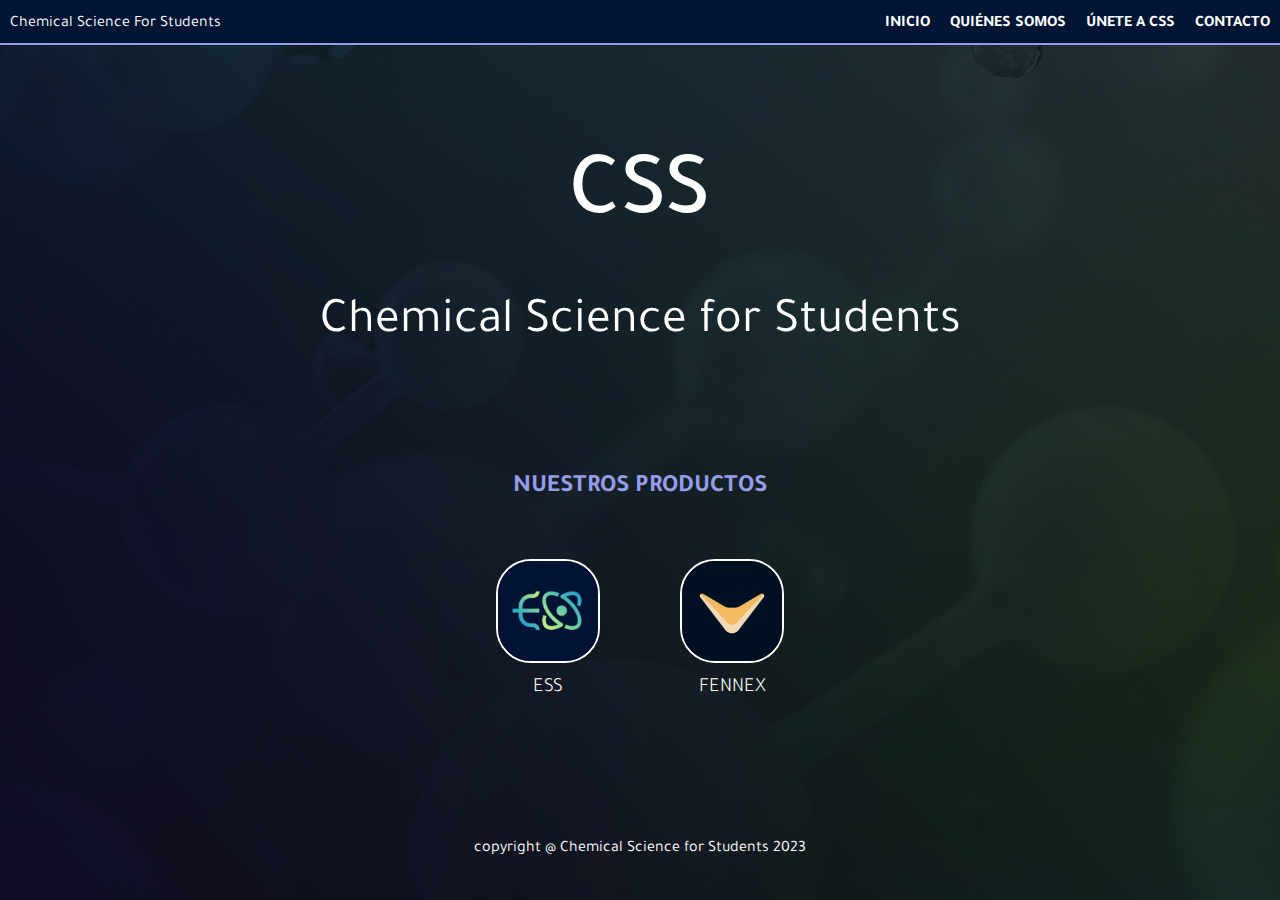
==== index.html @ ed1d610e "index" ====
<!DOCTYPE html>
    <head>
    <!-- Meta information -->
    <title>CSS</title>
    <meta charset="UTF-8">
    <meta name="author" content="cssTeam">
    <meta name="description" content="This is the products for Chemical Science for Students">
    <meta name="viewport" content="width=device-width, initial-scale=1.0">
    <link rel="icon" href="./media/icon.png" >
    <meta name="theme-color" content="#15161C"/>
    <!-- load styles and inmediate resources -->
    <link type="text/css" rel="stylesheet" href="./style.css">   
    <!-- Preconnet files -->
    <link rel="preconnect" href="https://fonts.gstatic.com" crossorigin>
    <link href="https://fonts.googleapis.com/css2?family=Tajawal:wght@200;300;400;500;700&display=swap" rel="stylesheet">
    </head>

    <body>
        <nav class="navbar-container flex-container">

            <p class="eslogan display-in-desktop">Chemical Science For Students</p>
            <p class="eslogan display-in-mobile">CSS</p>

            <section class="section-container flex-container">
                <li class="section-link"><a class="link" href="./index.html">INICIO</a></li>
                <li class="section-link"><a class="link" href="./index.html">QUIÉNES SOMOS</a></li>
                <li class="section-link"><a class="link" href="./index.html">ÚNETE A CSS</a></li>
                <li class="section-link"><a class="link" href="./index.html">CONTACTO</a></li>
            </section>

        </nav>

        <main class="main-container flex-container">

            <br>
            <h2 class="title-css">CSS</h2>
            
            <h1 class="title-eslogan">Chemical Science for Students</h1>
            <br><br>
            <h3 class="title-products">NUESTROS PRODUCTOS</h3>
    
            <section class="flex-container">
                <a href="https://electronicstructureforstudents.tk/" target="_blank">
                    <figure>
                        <img class="img-product" src="./media/logoESS.png" alt="Logo de ESS">
                        <figcaption class="img-capture">ESS</figcaption>
                    </figure>
                </a>
                

                <a href="">
                        <figure>
                        <img class="img-product" src="./media/logoFENNEX.png" alt="Logo de FENNEX">
                        <figcaption  class="img-capture">FENNEX</figcaption>
                    </figure>
                </a>
            </section>
            <br><br>


            <footer>copyright @ Chemical Science for Students 2023</footer>

        </main>




    </body>



</html>
---- style.css ----
/*colors*/

:root{
    --black-russian: #001533;
    --portage: #959CE8;
}

/**********/
/*General*/
/********/

html {
    color: white;
}

body{
    margin: 0;
    color: white;  
    font-family: 'Tajawal', sans-serif;  
    text-align: center;
}

h1,h2,h3 {
    margin: 0;
}

a{
    text-decoration: none;
    color: white;
}

.flex-container{
    display: flex;
    align-items: center;
}

.display-in-mobile{
    display: none;
}

.display-in-desktop{
    display: block;
}

/*********/
/*Navbar*/
/*******/

.eslogan{
    padding: 0 10px;
}

.navbar-container{
    background-color: var(--black-russian);
    height: 45px;
    list-style: none;
    align-items: center;
    justify-content: space-between;
    padding-top: 5px;
    border-bottom: 2px solid var(--portage);
    box-shadow: 0px 5px 10px darkgrey;
    box-sizing: border-box;
}

.section-container{
    overflow-y: hidden;
    overflow-x: auto;

}

.section-link{
}

.link{
    padding: 10px;
    white-space: nowrap;
    font-weight: 700;
    display: block;
}

.link:hover{
    transition: 0.25s;
    transform: translateY(-5px);
    text-shadow: 1px 1px 5px white;
}


/***************/
/*Main content*/
/*************/

.main-container{
    background-image: url(./media/fondoCSS.png);
    height: calc(100vh - 45px);
    flex-direction: column;
    justify-content: space-evenly;
    background-size: 150%;
    background-position: 0;
    animation-name: background-animation;
    animation-duration: 15s;
    animation-iteration-count: infinite;
    animation-timing-function: linear;
}

@keyframes background-animation{
    0%{
        background-position: 0;
    }
    50%{
        background-position: 50%;
    }
    0%{
        background-position: 0;
    }

}

.title-css{
    font-size: 90px;
    font-weight: 500;
}

.title-eslogan{
    font-size: 50px;
    font-weight: 400;
}

.title-products{
    color: var(--portage);
    font-weight: 700;
    font-size: 25px;
}

figure:hover > img{
    transition-duration: 0.35s;
    transition-timing-function: ease-in-out;
    transform: scale(1.1);
    box-shadow: 0 0 5px white;
}

.img-product{
    height: 100px;
    width: 100px;
    border-radius: 35px;
    border:2px solid white;
}

.img-capture{
    padding: 5px 0;
    font-size: 20px;
    font-weight: 300;

}




/*Mobile media queries*/


@media (max-width: 412px) and (max-height: 916px) {

    .display-in-mobile{
        display: block;
    }
    
    .display-in-desktop{
        display: none;
    }

    .main-container{
        background-size: cover;
    }

}

@media (max-width: 916px) and (max-height: 412px) and (orientation:landscape) {

    .main-container{
        height: auto;
    }

}
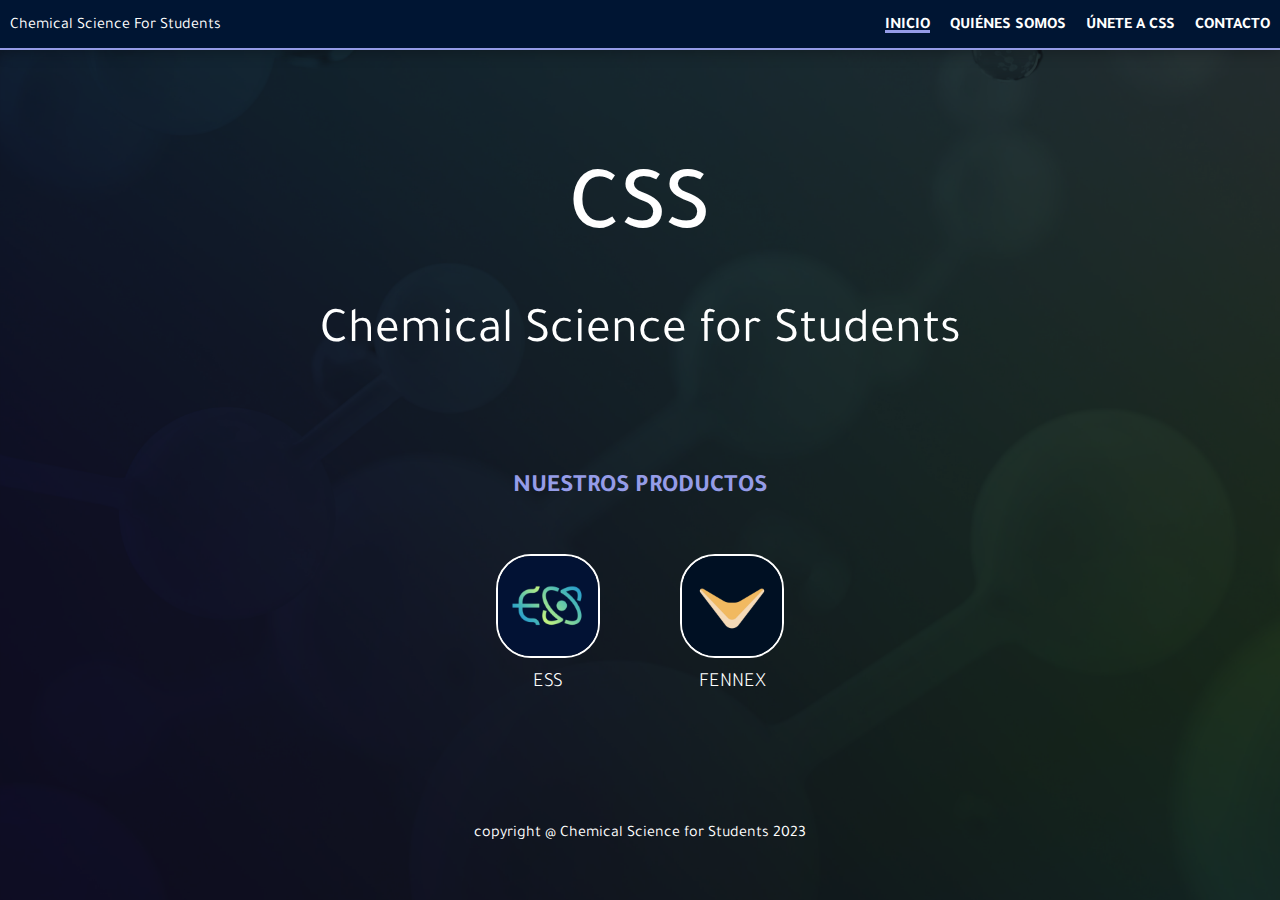
==== commit 2dc57018: "CSS page" ====
--- a/index.html
+++ b/index.html
@@ -6,8 +6,12 @@
     <meta name="author" content="cssTeam">
     <meta name="description" content="This is the products for Chemical Science for Students">
     <meta name="viewport" content="width=device-width, initial-scale=1.0">
-    <link rel="icon" href="./media/icon.png" >
-    <meta name="theme-color" content="#15161C"/>
+    <meta name="theme-color" content="#001533"/>
+    <!-- <link rel="icon" href="./media/icon.png" >  -->
+    <!-- prefetch images for expeciences -->
+    <link rel="prefetch" href="./media/logoESS.png" >
+    <link rel="prefetch" href="./media/logoFENNEX.png" >
+    <link rel="prefetch" href="./media/lowSizeFondoCSS.png" >
     <!-- load styles and inmediate resources -->
     <link type="text/css" rel="stylesheet" href="./style.css">   
     <!-- Preconnet files -->
@@ -17,18 +21,17 @@
 
     <body>
         <nav class="navbar-container flex-container">
-
-            <p class="eslogan display-in-desktop">Chemical Science For Students</p>
-            <p class="eslogan display-in-mobile">CSS</p>
-
-            <section class="section-container flex-container">
-                <li class="section-link"><a class="link" href="./index.html">INICIO</a></li>
-                <li class="section-link"><a class="link" href="./index.html">QUIÉNES SOMOS</a></li>
-                <li class="section-link"><a class="link" href="./index.html">ÚNETE A CSS</a></li>
-                <li class="section-link"><a class="link" href="./index.html">CONTACTO</a></li>
-            </section>
-
-        </nav>
+            <span class="eslogan display-in-desktop">Chemical Science For Students</span>
+            <span class="eslogan display-in-mobile">CSS</span>
+        
+            <ul class="flex-container overflow">
+                <li class="section-link"><a class="link current-section" href="./index.html">INICIO</a></li>
+                <li class="section-link"><a class="link" href="./quienesSomos.html">QUIÉNES SOMOS</a></li>
+                <li class="section-link"><a class="link" href="./uneteANosotros.html">ÚNETE A CSS</a></li>
+                <li class="section-link"><a class="link" href="./contacto.html">CONTACTO</a></li>
+            </ul>
+            
+        </nav> 
 
         <main class="main-container flex-container">
 
@@ -48,7 +51,7 @@
                 </a>
                 
 
-                <a href="">
+                <a href="#">
                         <figure>
                         <img class="img-product" src="./media/logoFENNEX.png" alt="Logo de FENNEX">
                         <figcaption  class="img-capture">FENNEX</figcaption>
--- a/style.css
+++ b/style.css
@@ -29,6 +29,19 @@
     color: white;
 }
 
+p{
+    text-align: justify;
+    font-size: 20px;
+}
+
+.overflow{
+    overflow-x: auto;
+}
+
+section.overflow{
+    justify-content: space-between;
+}
+
 .flex-container{
     display: flex;
     align-items: center;
@@ -46,29 +59,31 @@
 /*Navbar*/
 /*******/
 
+.navbar-container{
+    background: var(--black-russian);
+    justify-content: space-between;
+    height: 43px;
+    position:sticky;
+    top: 0;
+    border-bottom: 2px solid var(--portage);
+    padding-top: 5px;
+    box-shadow: 1px 1px 15px #00000050;
+}
+
+nav ul{
+    list-style: none;
+    margin: 0;
+}
+
 .eslogan{
     padding: 0 10px;
-}
-
-.navbar-container{
-    background-color: var(--black-russian);
-    height: 45px;
-    list-style: none;
-    align-items: center;
-    justify-content: space-between;
-    padding-top: 5px;
-    border-bottom: 2px solid var(--portage);
-    box-shadow: 0px 5px 10px darkgrey;
-    box-sizing: border-box;
-}
-
-.section-container{
-    overflow-y: hidden;
-    overflow-x: auto;
-
-}
-
-.section-link{
+    white-space: nowrap;
+}
+
+.current-section{
+    text-decoration: underline;
+    text-decoration-color: var(--portage);
+    text-decoration-thickness: 2.5px;
 }
 
 .link{
@@ -81,7 +96,7 @@
 .link:hover{
     transition: 0.25s;
     transform: translateY(-5px);
-    text-shadow: 1px 1px 5px white;
+    text-shadow: 1px 1px 3px #959CE8;
 }
 
 
@@ -89,17 +104,22 @@
 /*Main content*/
 /*************/
 
-.main-container{
+
+main{
+    padding: 20px;
     background-image: url(./media/fondoCSS.png);
-    height: calc(100vh - 45px);
-    flex-direction: column;
-    justify-content: space-evenly;
     background-size: 150%;
     background-position: 0;
     animation-name: background-animation;
-    animation-duration: 15s;
+    animation-duration: 30s;
     animation-iteration-count: infinite;
     animation-timing-function: linear;
+}
+
+.main-container{
+    height: calc(100vh - 90px);
+    flex-direction: column;
+    justify-content: space-evenly;
 }
 
 @keyframes background-animation{
@@ -149,16 +169,32 @@
     padding: 5px 0;
     font-size: 20px;
     font-weight: 300;
-
-}
-
+    white-space: nowrap;
+}
+
+
+::-webkit-scrollbar{
+    height: 3px;
+    width: 5px;
+}
+
+/* Track */
+::-webkit-scrollbar-track {
+  background: var(--black-russian); 
+}
+ 
+/* Handle */
+::-webkit-scrollbar-thumb {
+  background: var(--portage); 
+  border-radius: 10px;
+}
 
 
 
 /*Mobile media queries*/
 
 
-@media (max-width: 412px) and (max-height: 916px) {
+@media (max-width: 414px) and (max-height: 916px) {
 
     .display-in-mobile{
         display: block;
@@ -168,16 +204,70 @@
         display: none;
     }
 
-    .main-container{
+    .main-container,main{
         background-size: cover;
     }
 
 }
 
-@media (max-width: 916px) and (max-height: 412px) and (orientation:landscape) {
+@media (max-width: 916px) and (max-height: 414px) and (orientation:landscape) {
 
     .main-container{
         height: auto;
     }
 
+    main{
+        background-size: cover;
+    }
+
+
+}
+
+label{
+    font-size: 20px;
+}
+
+input{
+    border: 3px solid transparent;
+    border-radius: 15px;
+    margin: 5px;
+    outline: none;
+    padding: 8px 5px 5px 5px;
+    text-align: center;
+    transition-duration: .35s;
+    font-family: 'Tajawal', sans-serif;
+    font-size: 20px;
+    width: 50vw;
+}
+
+textarea{
+    font-size: 20px;
+    outline: none;
+    resize: none;
+    overflow-y: auto;
+    height: 150px;
+    border-radius: 10px;
+    padding: 10px 5px;
+    border: 3px solid transparent;
+    box-sizing: border-box;
+    width: 60vw;
+    font-family: 'Tajawal', sans-serif; 
+}
+
+button {
+    background-color: var(--black-russian);
+    border-radius: 25px;
+    border: 2px solid var(--portage);
+    color: var(--midnight-blue);
+    margin: auto;
+    padding: 15px 25px;
+    cursor: pointer;
+    display: block;
+    outline: none;
+    transition-duration: 0.35s;
+}
+
+button:hover{
+    transition-timing-function: ease-in-out;
+    box-shadow:1px 1px 10px 1px gray;
 }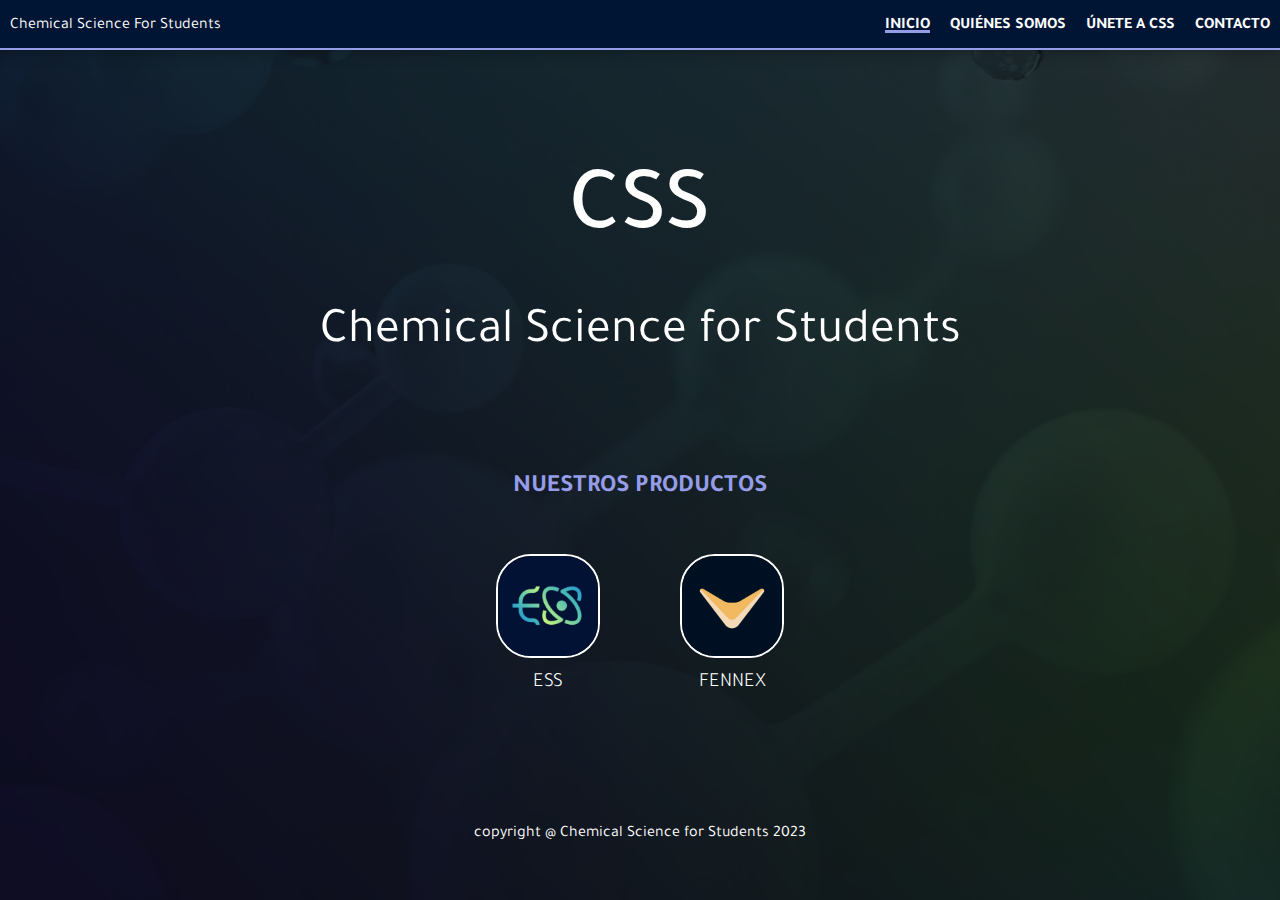
==== commit 4f54baf8: "corrections 1" ====
--- a/index.html
+++ b/index.html
@@ -11,7 +11,7 @@
     <!-- prefetch images for expeciences -->
     <link rel="prefetch" href="./media/logoESS.png" >
     <link rel="prefetch" href="./media/logoFENNEX.png" >
-    <link rel="prefetch" href="./media/lowSizeFondoCSS.png" >
+    <link rel="prefetch" href="./media/fondoCSSlow.png" >
     <!-- load styles and inmediate resources -->
     <link type="text/css" rel="stylesheet" href="./style.css">   
     <!-- Preconnet files -->
@@ -33,7 +33,7 @@
             
         </nav> 
 
-        <main class="main-container flex-container">
+        <main class="main-container flex-container flex-column">
 
             <br>
             <h2 class="title-css">CSS</h2>
@@ -51,7 +51,7 @@
                 </a>
                 
 
-                <a href="#">
+                <a href="./fennex.html">
                         <figure>
                         <img class="img-product" src="./media/logoFENNEX.png" alt="Logo de FENNEX">
                         <figcaption  class="img-capture">FENNEX</figcaption>
@@ -63,6 +63,7 @@
 
             <footer>copyright @ Chemical Science for Students 2023</footer>
 
+
         </main>
 
 
--- a/style.css
+++ b/style.css
@@ -104,23 +104,25 @@
 /*Main content*/
 /*************/
 
-
-main{
+.main-container{
     padding: 20px;
-    background-image: url(./media/fondoCSS.png);
+    background-image: url(./media/fondoCSSlow.png);
     background-size: 150%;
     background-position: 0;
     animation-name: background-animation;
     animation-duration: 30s;
     animation-iteration-count: infinite;
     animation-timing-function: linear;
-}
-
-.main-container{
     height: calc(100vh - 90px);
+    overflow: hidden auto;
+    background-size: 150%;
+}
+
+.flex-column{
     flex-direction: column;
     justify-content: space-evenly;
 }
+
 
 @keyframes background-animation{
     0%{
@@ -204,22 +206,18 @@
         display: none;
     }
 
-    .main-container,main{
-        background-size: cover;
+    .main-container{
+        background-size: auto 100vh;
     }
 
 }
 
 @media (max-width: 916px) and (max-height: 414px) and (orientation:landscape) {
 
-    .main-container{
-        height: auto;
-    }
-
-    main{
-        background-size: cover;
-    }
-
+    .flex-column{
+        justify-content:flex-start;
+    }
+   
 
 }
 
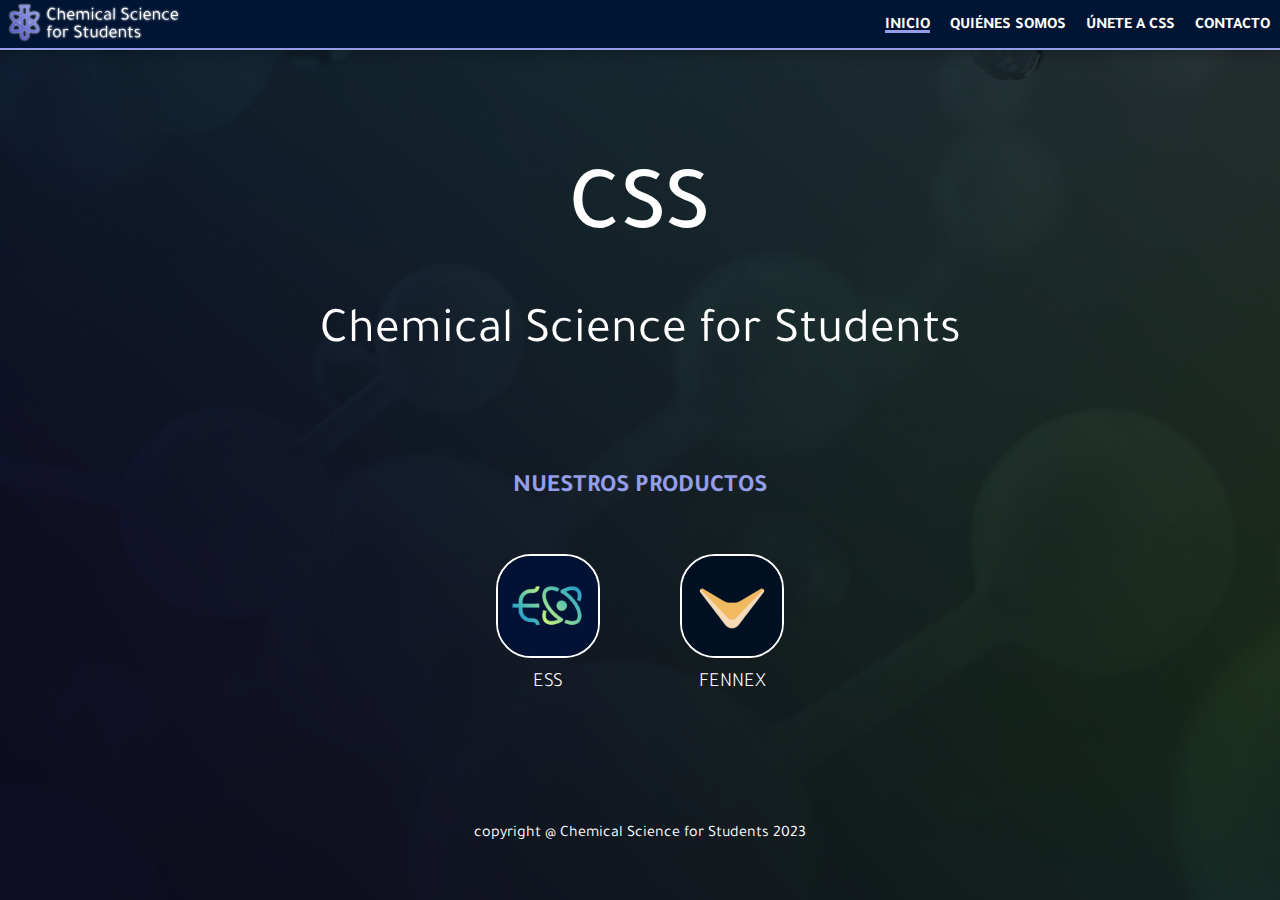
==== commit 9fb85f7b: "icon" ====
--- a/index.html
+++ b/index.html
@@ -7,7 +7,7 @@
     <meta name="description" content="This is the products for Chemical Science for Students">
     <meta name="viewport" content="width=device-width, initial-scale=1.0">
     <meta name="theme-color" content="#001533"/>
-    <!-- <link rel="icon" href="./media/icon.png" >  -->
+    <link rel="icon" href="./media/icon.ico" >
     <!-- prefetch images for expeciences -->
     <link rel="prefetch" href="./media/logoESS.png" >
     <link rel="prefetch" href="./media/logoFENNEX.png" >
@@ -21,8 +21,7 @@
 
     <body>
         <nav class="navbar-container flex-container">
-            <span class="eslogan display-in-desktop">Chemical Science For Students</span>
-            <span class="eslogan display-in-mobile">CSS</span>
+            <a href="./index.html" class="logo-container"><img src="./media/Logo.svg" class="logo"></a>
         
             <ul class="flex-container overflow">
                 <li class="section-link"><a class="link current-section" href="./index.html">INICIO</a></li>
--- a/style.css
+++ b/style.css
@@ -58,6 +58,19 @@
 /*********/
 /*Navbar*/
 /*******/
+
+.logo-container{
+    padding: 10px;
+    transition-duration: 0.5s;
+}
+
+.logo{
+    height: 35px;
+}
+
+.logo-container:hover{
+    filter: drop-shadow(0px 0px 1px white);
+}
 
 .navbar-container{
     background: var(--black-russian);
@@ -73,11 +86,6 @@
 nav ul{
     list-style: none;
     margin: 0;
-}
-
-.eslogan{
-    padding: 0 10px;
-    white-space: nowrap;
 }
 
 .current-section{
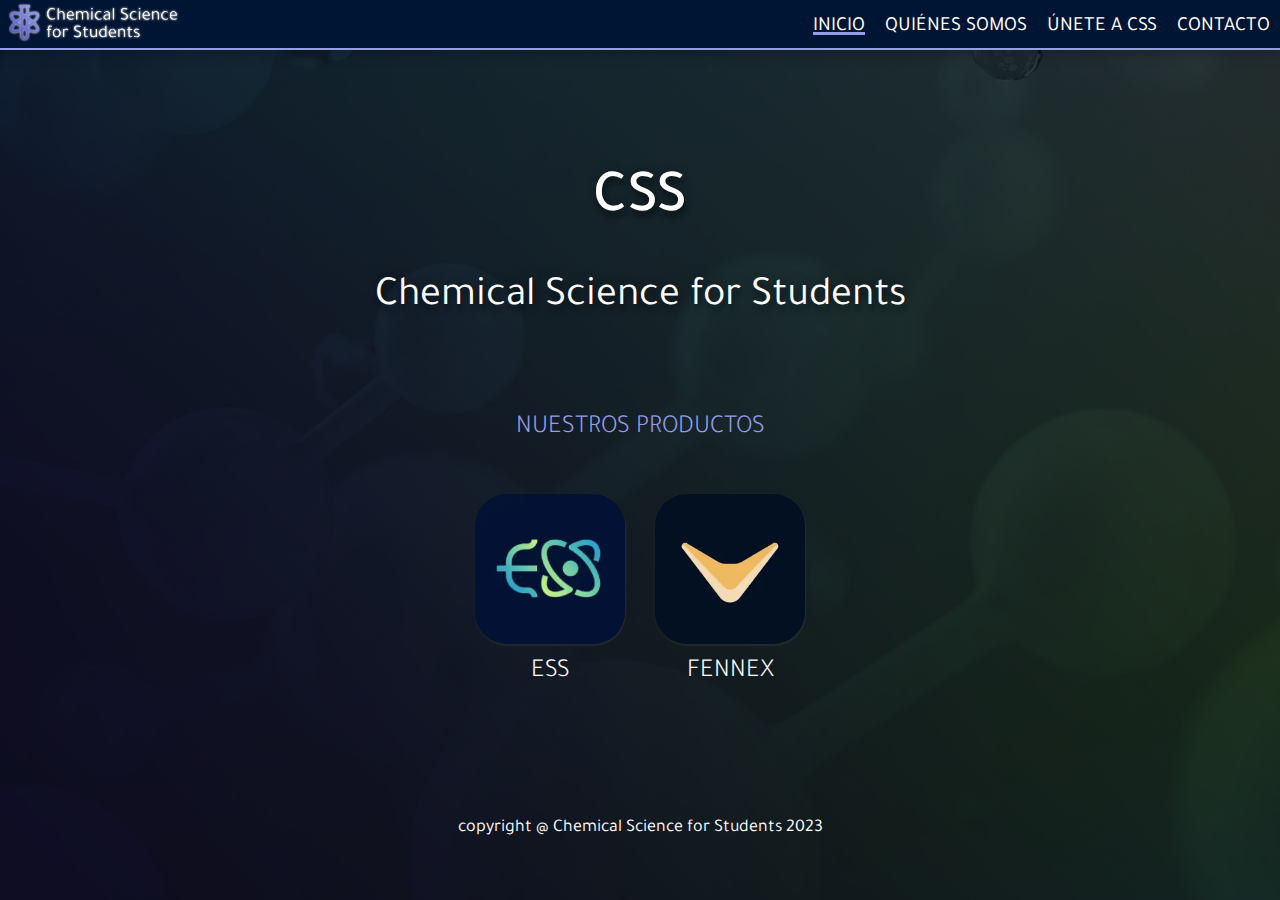
==== commit 413b71ba: "Raymundo: Update changes" ====
--- a/index.html
+++ b/index.html
@@ -1,28 +1,28 @@
 <!DOCTYPE html>
     <head>
     <!-- Meta information -->
-    <title>CSS</title>
+    <title>CSS Chemical Science for Students</title>
     <meta charset="UTF-8">
-    <meta name="author" content="cssTeam">
-    <meta name="description" content="This is the products for Chemical Science for Students">
+    <meta name="author" content="Equipo CSSTeam">
+    <meta name="description" content="Chemical Science for Students es un proyecto académico el cual busca impulsar el aprendizaje de la química a nivel superior y medio superior.">
     <meta name="viewport" content="width=device-width, initial-scale=1.0">
     <meta name="theme-color" content="#001533"/>
     <link rel="icon" href="./media/icon.ico" >
     <!-- prefetch images for expeciences -->
-    <link rel="prefetch" href="./media/logoESS.png" >
-    <link rel="prefetch" href="./media/logoFENNEX.png" >
-    <link rel="prefetch" href="./media/fondoCSSlow.png" >
+    <link rel="prefetch" href="./media/Logo.webp" >
+    <link rel="prefetch" href="./media/logoFENNEX.webp" >
+    <link rel="prefetch" href="./media/logoESS.webp" >
+    <link rel="prefetch" href="./media/CSSbackground.webp" >
     <!-- load styles and inmediate resources -->
     <link type="text/css" rel="stylesheet" href="./style.css">   
     <!-- Preconnet files -->
     <link rel="preconnect" href="https://fonts.gstatic.com" crossorigin>
-    <link href="https://fonts.googleapis.com/css2?family=Tajawal:wght@200;300;400;500;700&display=swap" rel="stylesheet">
+    <link href="https://fonts.googleapis.com/css2?family=Tajawal:wght@300;400;500&display=swap" rel="stylesheet">
     </head>
 
     <body>
         <nav class="navbar-container flex-container">
-            <a href="./index.html" class="logo-container"><img src="./media/Logo.svg" class="logo"></a>
-        
+            <a href="./index.html" class="logo-container"><img src="./media/Logo.webp" class="logo"></a>
             <ul class="flex-container overflow">
                 <li class="section-link"><a class="link current-section" href="./index.html">INICIO</a></li>
                 <li class="section-link"><a class="link" href="./quienesSomos.html">QUIÉNES SOMOS</a></li>
@@ -35,32 +35,32 @@
         <main class="main-container flex-container flex-column">
 
             <br>
-            <h2 class="title-css">CSS</h2>
+            <h2 class="title-css fluid-font-big-title">CSS</h2>
             
-            <h1 class="title-eslogan">Chemical Science for Students</h1>
-            <br><br>
-            <h3 class="title-products">NUESTROS PRODUCTOS</h3>
+            <h1 class="title-eslogan fluid-font-title">Chemical Science for Students</h1>
+            <br>
+            <h3 class="title-products fluid-font-paragraph">NUESTROS PRODUCTOS</h3>
     
             <section class="flex-container">
-                <a href="https://electronicstructureforstudents.tk/" target="_blank">
+                <a href="https://electronicstructureforstudents.com" target="_blank">
                     <figure>
-                        <img class="img-product" src="./media/logoESS.png" alt="Logo de ESS">
-                        <figcaption class="img-capture">ESS</figcaption>
+                        <img class="img-product" src="./media/logoESS.webp" alt="Logo de ESS">
+                        <figcaption class="img-capture fluid-font-paragraph">ESS</figcaption>
                     </figure>
                 </a>
                 
 
-                <a href="./fennex.html">
+                <a href="https://fennex-css.com" target="_blank">
                         <figure>
-                        <img class="img-product" src="./media/logoFENNEX.png" alt="Logo de FENNEX">
-                        <figcaption  class="img-capture">FENNEX</figcaption>
+                        <img class="img-product" src="./media/logoFENNEX.webp" alt="Logo de FENNEX">
+                        <figcaption  class="img-capture fluid-font-paragraph">FENNEX</figcaption>
                     </figure>
                 </a>
             </section>
             <br><br>
 
 
-            <footer>copyright @ Chemical Science for Students 2023</footer>
+            <footer class="fluid-font-small-paragraph">copyright @ Chemical Science for Students 2023</footer>
 
 
         </main>
--- a/style.css
+++ b/style.css
@@ -1,13 +1,25 @@
-/*colors*/
-
+/*******************/
+/* Root variables */
+/*****************/
 :root{
+     /* Colors*/
     --black-russian: #001533;
     --portage: #959CE8;
-}
-
+
+    /* Title font size */
+    --max-big-title-size:80px;
+    --min-big-title-size:30px;
+    --max-title-size:50px;
+    --min-title-size:30px;
+    --min-paragraph-size: 20px;
+    --max-paragraph-size: 30px;
+    --min-small-paragraph-size: 15px;
+    --max-small-paragraph-size: 20px;
+}
+
+/************/
+/* General */
 /**********/
-/*General*/
-/********/
 
 html {
     color: white;
@@ -47,17 +59,9 @@
     align-items: center;
 }
 
-.display-in-mobile{
-    display: none;
-}
-
-.display-in-desktop{
-    display: block;
-}
-
+/***********/
+/* Navbar */
 /*********/
-/*Navbar*/
-/*******/
 
 .logo-container{
     padding: 10px;
@@ -97,8 +101,9 @@
 .link{
     padding: 10px;
     white-space: nowrap;
-    font-weight: 700;
+    font-weight: 400;
     display: block;
+    font-size: 20px;
 }
 
 .link:hover{
@@ -108,22 +113,23 @@
 }
 
 
+
+
+/*****************/
+/* Main content */
 /***************/
-/*Main content*/
-/*************/
 
 .main-container{
-    padding: 20px;
-    background-image: url(./media/fondoCSSlow.png);
-    background-size: 150%;
+    padding: 25px 10vw;
+    background-image: url(./media/CSSbackground.webp);
     background-position: 0;
     animation-name: background-animation;
     animation-duration: 30s;
     animation-iteration-count: infinite;
     animation-timing-function: linear;
-    height: calc(100vh - 90px);
+    background-size: auto 100vh;
+    height: calc(100vh - 100px);
     overflow: hidden auto;
-    background-size: 150%;
 }
 
 .flex-column{
@@ -131,7 +137,6 @@
     justify-content: space-evenly;
 }
 
-
 @keyframes background-animation{
     0%{
         background-position: 0;
@@ -142,46 +147,50 @@
     0%{
         background-position: 0;
     }
-
 }
 
 .title-css{
-    font-size: 90px;
     font-weight: 500;
+    text-shadow: 2px 7px 5px rgba(0,0,0,0.3), 
+    0px -1px 10px rgba(0, 0, 0, 0.3);
 }
 
 .title-eslogan{
-    font-size: 50px;
     font-weight: 400;
+    text-shadow: 2px 7px 5px rgba(0,0,0,0.3), 
+    0px -4px 10px rgba(0, 0, 0, 0.3);
 }
 
 .title-products{
     color: var(--portage);
-    font-weight: 700;
-    font-size: 25px;
+    font-weight: 300;
+    text-align: center;
+}
+
+figure{
+    margin: 15px;
 }
 
 figure:hover > img{
     transition-duration: 0.35s;
     transition-timing-function: ease-in-out;
     transform: scale(1.1);
-    box-shadow: 0 0 5px white;
+    box-shadow: 1px 2px 0 rgba(255, 255, 255, 0.3), 0 1px 3px 1px rgba(221, 240, 255, 0.15);
 }
 
 .img-product{
-    height: 100px;
-    width: 100px;
-    border-radius: 35px;
-    border:2px solid white;
+    height: 150px;
+    width: 150px;
+    border-radius: 32px;
+    box-shadow: 1px 2px 0 rgba(60,64,67,.3), 0 1px 3px 1px rgba(60,64,67,.15);
 }
 
 .img-capture{
+    font-weight: 300;
     padding: 5px 0;
-    font-size: 20px;
-    font-weight: 300;
+    text-align: center ;
     white-space: nowrap;
 }
-
 
 ::-webkit-scrollbar{
     height: 3px;
@@ -199,41 +208,11 @@
   border-radius: 10px;
 }
 
-
-
-/*Mobile media queries*/
-
-
-@media (max-width: 414px) and (max-height: 916px) {
-
-    .display-in-mobile{
-        display: block;
-    }
-    
-    .display-in-desktop{
-        display: none;
-    }
-
-    .main-container{
-        background-size: auto 100vh;
-    }
-
-}
-
-@media (max-width: 916px) and (max-height: 414px) and (orientation:landscape) {
-
-    .flex-column{
-        justify-content:flex-start;
-    }
-   
-
-}
-
-label{
-    font-size: 20px;
-}
-
-input{
+/*************/
+/* Contacto */
+/***********/
+
+.contact-input{
     border: 3px solid transparent;
     border-radius: 15px;
     margin: 5px;
@@ -242,12 +221,10 @@
     text-align: center;
     transition-duration: .35s;
     font-family: 'Tajawal', sans-serif;
-    font-size: 20px;
     width: 50vw;
 }
 
-textarea{
-    font-size: 20px;
+.contact-textarea{
     outline: none;
     resize: none;
     overflow-y: auto;
@@ -256,24 +233,142 @@
     padding: 10px 5px;
     border: 3px solid transparent;
     box-sizing: border-box;
-    width: 60vw;
+    width: 80vw;
     font-family: 'Tajawal', sans-serif; 
 }
 
-button {
+.contact-button {
     background-color: var(--black-russian);
-    border-radius: 25px;
-    border: 2px solid var(--portage);
+    border-radius: 30px;
+    border: 1px solid var(--portage);
     color: var(--midnight-blue);
     margin: auto;
-    padding: 15px 25px;
+    padding: 10px 20px;
     cursor: pointer;
     display: block;
     outline: none;
     transition-duration: 0.35s;
 }
 
-button:hover{
+.contact-button:hover{
     transition-timing-function: ease-in-out;
     box-shadow:1px 1px 10px 1px gray;
-}+}
+
+/**********************/
+/***Responsive Font***/
+/********************/
+
+.fluid-font-big-title{
+    font-size: var(--min-big-title-size);
+}
+
+.fluid-font-title{
+    font-size: var(--min-title-size);
+}
+  
+.fluid-font-paragraph{
+    font-size: var(--min-paragraph-size);
+}
+
+.fluid-font-small-paragraph{
+    font-size: var(--min-small-paragraph-size);
+}
+
+/* sintax  linear responsive text [min font size + (max font size - min font size) * ((viewport width - min viewport width) / (max viewport width - min viewport width))] */
+/* Scren with a width equal or bigger than 320px  */
+@media screen and (min-width: 320px) {
+
+    .fluid-font-big-title{
+        font-size: calc(var(--min-big-title-size) + 50 * ((100vw - 320px) / 1600)) ;
+    }
+   
+    .fluid-font-title{
+        font-size: calc(var(--min-title-size) + 20 * ((100vw - 320px) / 1600)) ;
+    }
+  
+    .fluid-font-paragraph{
+      font-size: calc(var(--min-paragraph-size) + 10 * ((100vw - 320px) / 1600)) ;
+    }
+
+    .fluid-font-small-paragraph{
+        font-size: calc(var(--min-small-paragraph-size) + 5 * ((100vw - 320px) / 1600)) ;
+    }
+
+}
+
+/* Scren with a width equal or bigger than 1920px  */
+@media screen and (min-width: 1920px) {
+
+    .fluid-font-big-title{
+        font-size: var(--max-big-title-size) ;
+    }
+
+    .fluid-font-title{
+      font-size: var(--max-title-size);
+    }
+  
+    .fluid-font-paragraph{
+      font-size: var(--max-paragraph-size);
+    }
+
+    .fluid-font-small-paragraph{
+        font-size: var(--max-small-paragraph-size);
+      }
+}
+
+/******************/
+/* DESKTOP STYLE */
+/****************/
+
+/***********************************/
+/* Desktop and tablet (landscape) */
+/*********************************/
+
+/*********************/
+/* Only break point */
+/*******************/
+/* 
+ --------------------------  Explication -> ipad resolution is 768 x 1024px in vertical postion
+ |                        |                 is considered as a smartphone, but in 1024 x 768px 
+ |                        |                 is considered as a computer, this break point consider
+ |     916 x 412 px       |                 that only exist two design mobile or desktop,the bigger
+ |                        |                 resolution in phone founded was 411 x 812px, so we take
+ |                        |                 the limit values of resolution as following: width:768+1px
+ --------------------------                 and height:411+1px up this are computer down this are a phone
+*/
+
+@media (min-height:412px) and (min-width: 916px) {
+  
+    /***********/
+    /* Inicio */
+    /*********/
+
+    .main-container{
+        height: calc(100vh - 100px);
+        background-size: 150%;
+    }
+
+    /*************/
+    /* Contacto */
+    /***********/
+    .contact-textarea{
+        width: 60vw;
+    }
+    
+}
+
+/***********************/
+/* Mobile (landscape) */
+/*********************/
+
+/*** Only works for mobiles in landscape with resulution of height : 412 px with width: > 412 px ***/
+
+@media (max-height:425px) and (orientation:landscape){
+    .main-container{
+        height: auto;
+        background-size: cover;
+    }
+
+}
+
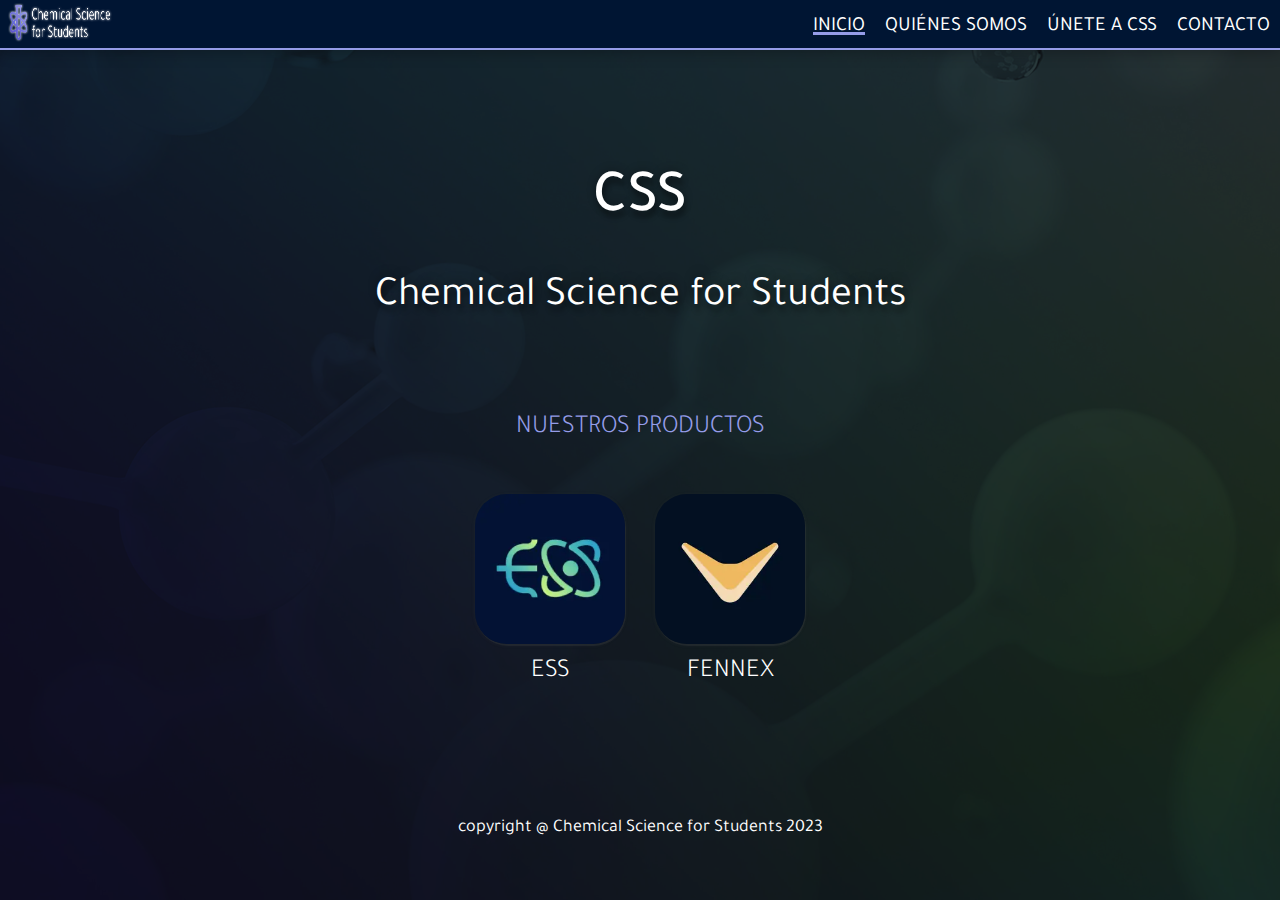
==== commit 7ecdc739: "Raymundo: SEO optimization" ====
--- a/index.html
+++ b/index.html
@@ -1,4 +1,5 @@
 <!DOCTYPE html>
+<html lang="es">
     <head>
     <!-- Meta information -->
     <title>CSS Chemical Science for Students</title>
@@ -22,7 +23,7 @@
 
     <body>
         <nav class="navbar-container flex-container">
-            <a href="./index.html" class="logo-container"><img src="./media/Logo.webp" class="logo"></a>
+            <a href="./index.html" class="logo-container" aria-label="Logo de chemical science for students"><img src="./media/Logo.webp" class="logo" alt="Logo de css" height="35" width="100" ></a>
             <ul class="flex-container overflow">
                 <li class="section-link"><a class="link current-section" href="./index.html">INICIO</a></li>
                 <li class="section-link"><a class="link" href="./quienesSomos.html">QUIÉNES SOMOS</a></li>
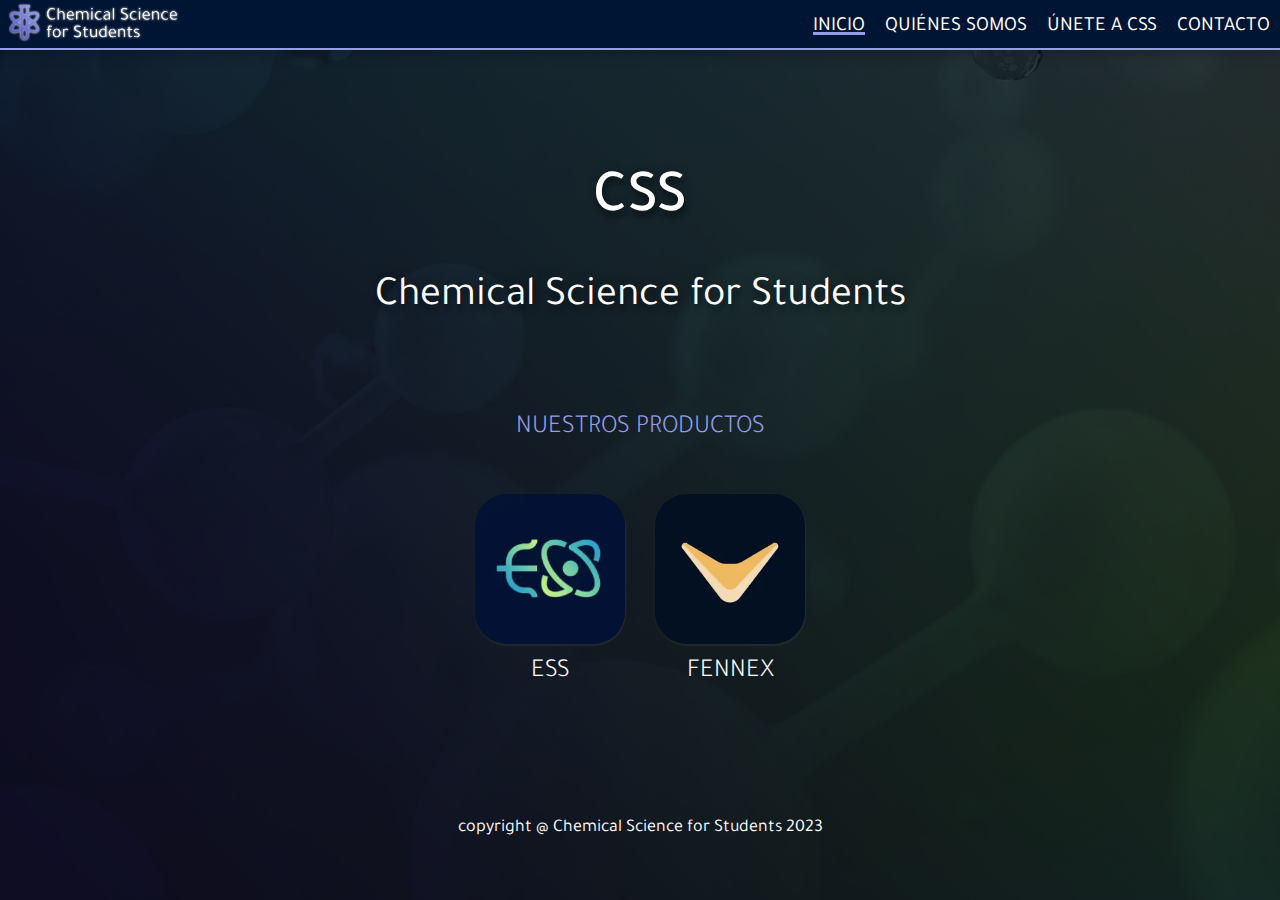
==== commit 5ebaefa4: "Raymundo: Update seo h1 order" ====
--- a/index.html
+++ b/index.html
@@ -36,9 +36,9 @@
         <main class="main-container flex-container flex-column">
 
             <br>
-            <h2 class="title-css fluid-font-big-title">CSS</h2>
+            <h1 class="title-css fluid-font-big-title">CSS</h1>
             
-            <h1 class="title-eslogan fluid-font-title">Chemical Science for Students</h1>
+            <h2 class="title-eslogan fluid-font-title">Chemical Science for Students</h2>
             <br>
             <h3 class="title-products fluid-font-paragraph">NUESTROS PRODUCTOS</h3>
     
--- a/style.css
+++ b/style.css
@@ -70,6 +70,7 @@
 
 .logo{
     height: 35px;
+    width: auto;
 }
 
 .logo-container:hover{
